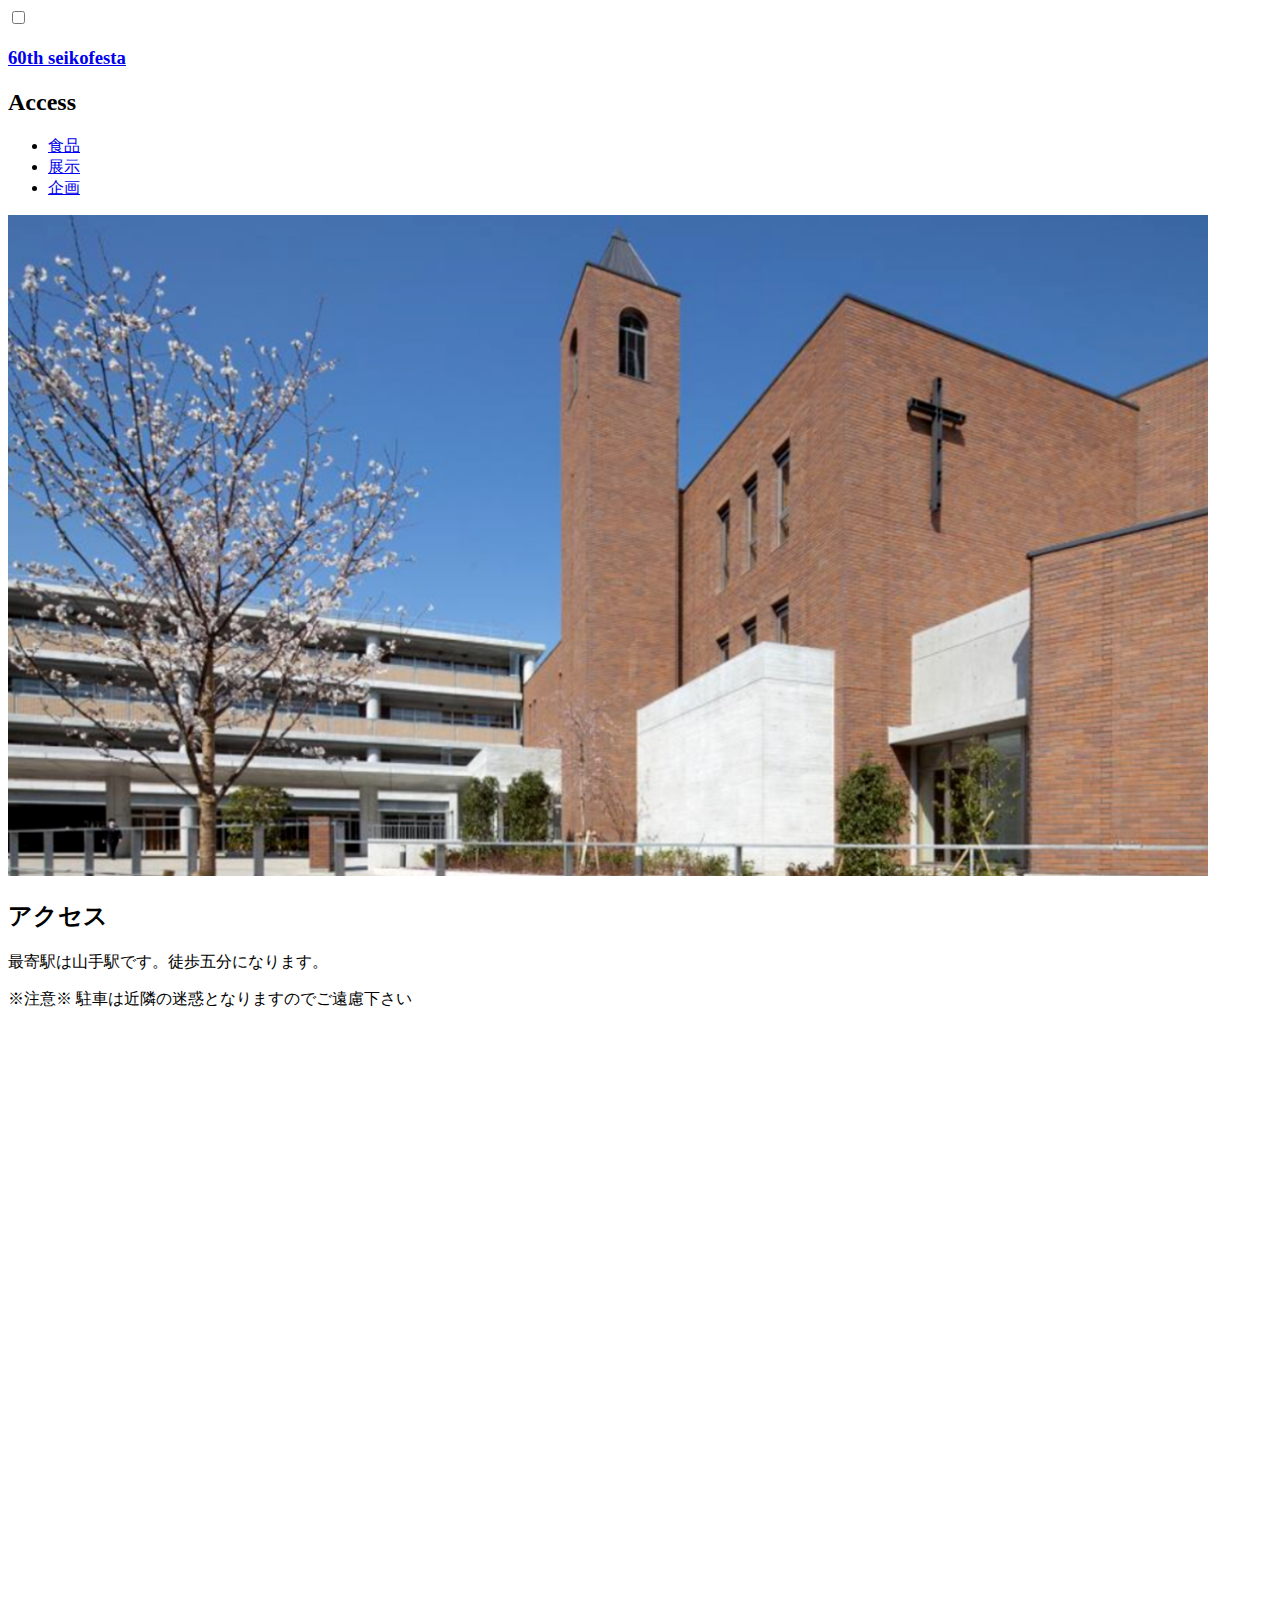
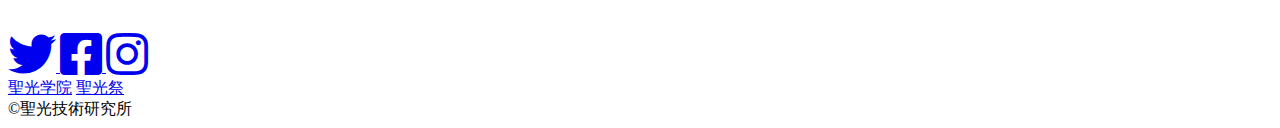
==== access.html @ 958dd289 "mobile ver initial commit" ====
<!DOCTYPE html>
<html lang="en">
<head>
    <meta charset="UTF-8">
    <title>seikofesta</title>
    
    <link rel="stylesheet" href="/css/access.css">
     <link href="https://use.fontawesome.com/releases/v5.6.1/css/all.css" rel="stylesheet">
     <link href="https://fonts.googleapis.com/css?family=Anton|Josefin+Sans&display=swap" rel="stylesheet">

</head>


<body>
<header>
   <input class="l-drawer__checkbox" id="drawerCheckbox" type="checkbox">
        <!-- ハンバーガーアイコン -->
        <label class="l-drawer__icon" for="drawerCheckbox">
            <span class="l-drawer__icon-parts"></span>
        </label>
        <!-- 背景を暗く -->
        <label class="l-drawer__overlay" for="drawerCheckbox"></label>
        <label class="l-drawer__icon" for="drawerCheckbox">
  <span class="l-drawer__icon-parts"></span>
</label>
  <a  href="index.html"> <h3>60th seikofesta</h3></a> 
  
   
    <div class="info">
       <h2 class="main_title">Access</h2>
        <nav>
            <ul>
                <li><a class="list"  href="food.html">食品</a></li>
                <li><a class="list" href="ex.html">展示</a></li>
                <li><a class="last" href="event.html">企画</a></li>
                

            </ul>
        </nav>
        <div class="image">
            <img class="school" src="img/school.png" alt="" width="1200px">
        </div>
    </div>

</header>
<div class="container">

<h2>アクセス</h2>
<div class="caption">
<p>最寄駅は山手駅です。徒歩五分になります。</p>
<p class="care">※注意※ 駐車は近隣の迷惑となりますのでご遠慮下さい</p>
 </div>
 <div class="access">
  <iframe class="map" src="https://www.google.com/maps/embed?pb=!1m14!1m8!1m3!1d6502.557358886709!2d139.643137!3d35.423126!3m2!1i1024!2i768!4f13.1!3m3!1m2!1s0x60185cd1aed46adf%3A0x98d358345f8b751a!2z5a2m5qCh5rOV5Lq66IGW44Oe44Oq44Ki5a2m5ZySIOiBluWFieWtpumZouS4reWtpuagoemrmOetieWtpuagoQ!5e0!3m2!1sja!2sjp!4v1566987151518!5m2!1sja!2sjp" width="800" height="600" frameborder="0" style="border:0;" allowfullscreen=""></iframe>
  </div>
  </div>
   <div class="lastcontent">
          
           <div class="icon">
            <a href="https://twitter.com/seikofes_60" target="_blank">
                <!--           <div class="twitter" >-->
                <i class="fab fa-twitter twitter fa-3x "></i>
                <!--           </div>-->
            </a>
            <a href="https://www.facebook.com/seikofesta/" target="_blank">
                <i class="fab fa-facebook-square facebook fa-3x"></i>
            </a>
            <a href="https://www.instagram.com/explore/tags/%E8%81%96%E5%85%89%E7%A5%AD/" target="_blank">
                <i class="fab fa-instagram instagram fa-3x "></i>
            </a>
             </div>
           <div class="link">           
            <a class="gakuin" href="http://seiko.ac.jp/">聖光学院</a>
            <a class="next" href="http://seikofesta.official.jp/2019/home.html">聖光祭</a>
            </div>
         
        </div>
        <footer>&copy;聖光技術研究所</footer>

    
</body>
</html>
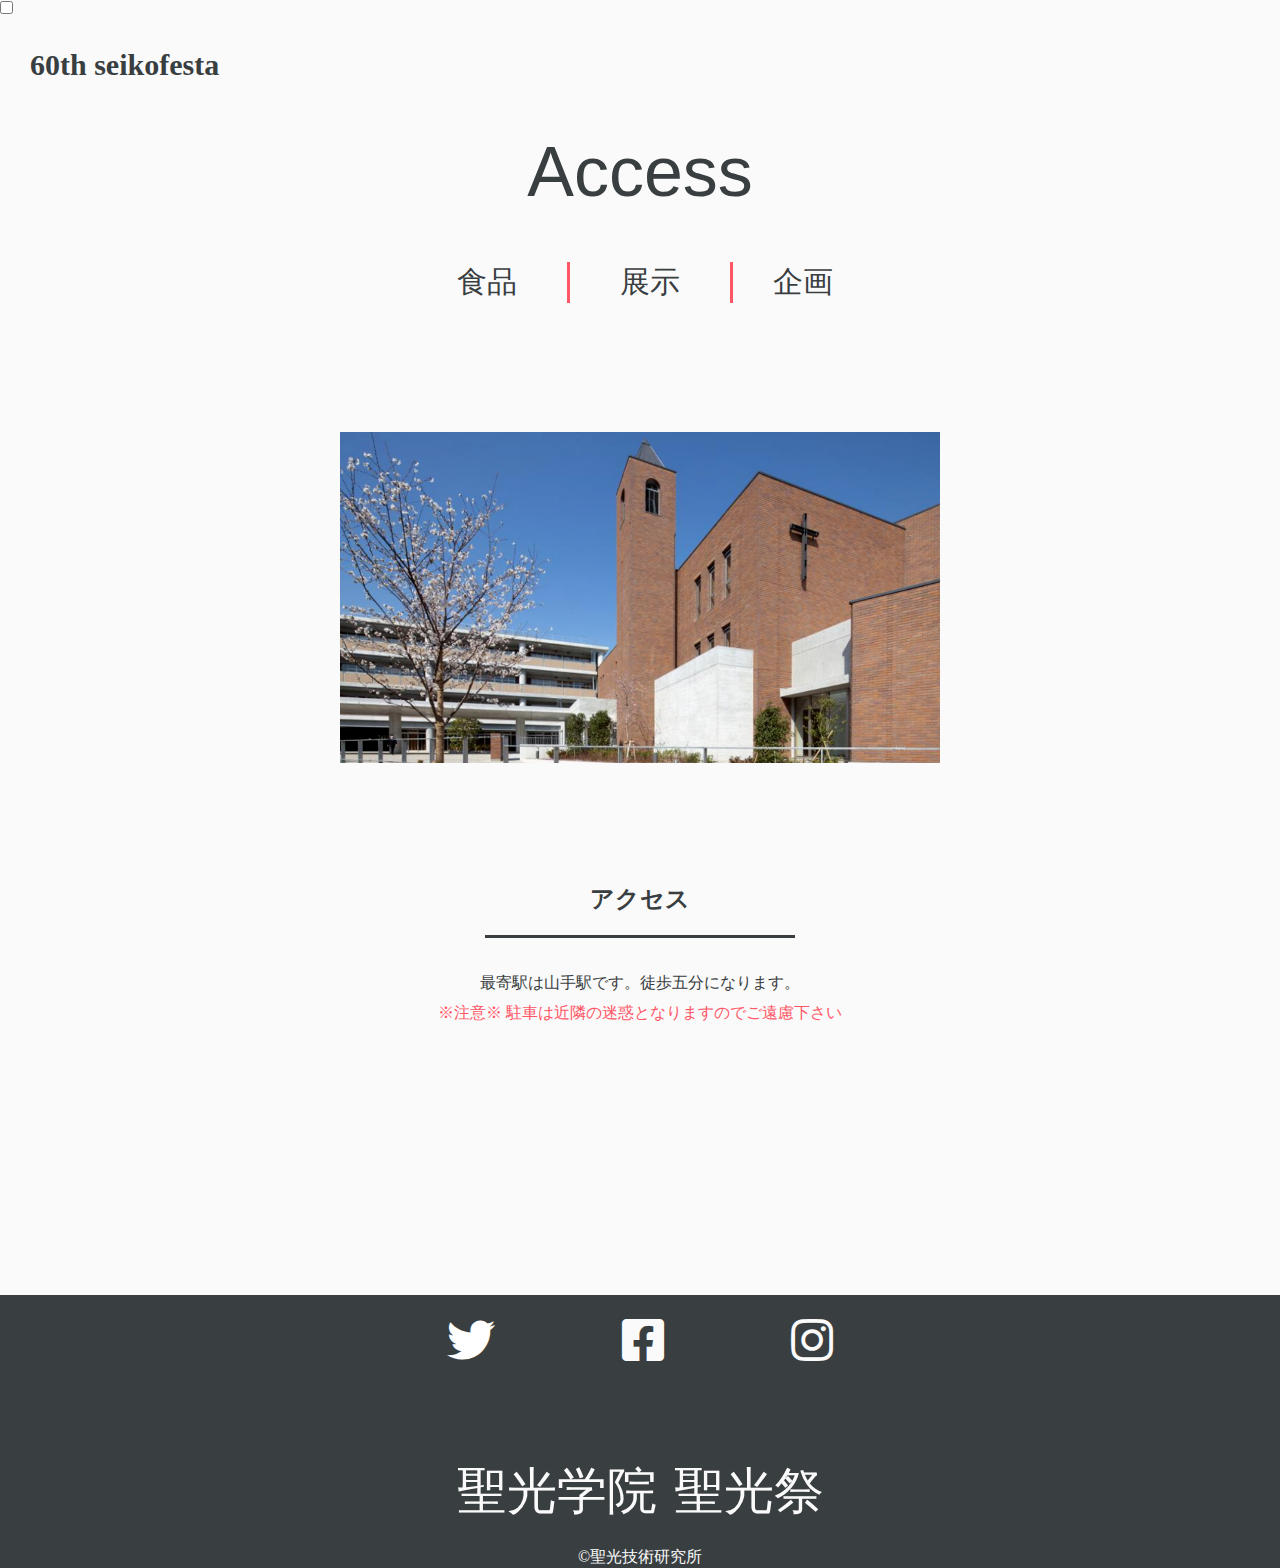
==== commit a51cf570: "mobile update" ====
--- a/access.html
+++ b/access.html
@@ -38,7 +38,7 @@
             </ul>
         </nav>
         <div class="image">
-            <img class="school" src="img/school.png" alt="" width="1200px">
+            <img class="school" src="img/school.png" alt="" width="600px">
         </div>
     </div>
 
--- a/css/access.css
+++ b/css/access.css
@@ -0,0 +1,272 @@
+* {
+    margin: 0;
+    padding: 0;
+}
+
+html {
+    width: 100vw;
+}
+
+.main_title {
+    color: #393E41;
+    /*
+    font-family: 'Josefin Sans', sans-serif;
+font-family: 'Anton', sans-serif;
+*/
+    font-family: halyard-display, sans-serif;
+    font-style: normal;
+    font-weight: 100;
+
+    font-size: 70px;
+    border: none;
+}
+
+h3 {
+    padding: 30px;
+  
+    font-size: 30px;
+    color: #393E41;
+
+}
+
+a {
+    text-decoration: none;
+}
+
+a:hover {
+    opacity: 0.3;
+    transition: 0.3s;
+}
+
+body {
+    color: #393E41;
+    background-color: #FAFAFA
+}
+
+h2 {
+    margin: 0 auto;
+    width: 30vh;
+    text-align: center;
+    padding: 20px;
+    border-bottom: solid;
+    border-bottom-width: 3px;
+
+}
+
+p {
+    line-height: 30px;
+    text-align: center;
+
+}
+
+.caption {
+    overflow: hidden;
+    padding-top: 30px;
+}
+
+.care {
+    color: #FF5666;
+}
+
+
+
+nav {
+    overflow: hidden;
+   
+    
+
+
+
+
+}
+
+
+ul{
+display: flex;
+justify-content: center;
+    align-items: center;
+margin-top: 30px;
+    
+
+}
+li {
+    list-style: none;
+
+
+}
+
+a {
+    text-decoration: none;
+    color: #393E41;
+}
+
+a.list {
+    color: #393E41;
+
+
+    float: left;
+    text-decoration: none;
+    padding: 0px 50px;
+    font-size: 30px;
+    font-family: 'Muli', sans-serif;
+    border-right: solid;
+    border-color: #FF5666;
+
+
+
+}
+
+a.list:hover {
+    opacity: 0.5;
+    transition: 0.1s;
+}
+
+.last {
+    color: #393E41;
+
+
+    float: left;
+    text-decoration: none;
+    padding: 0px 40px;
+    font-size: 30px;
+    font-family: 'Muli', sans-serif;
+    border-right: none;
+    border-color: #FF5666;
+
+}
+
+.last:hover {
+    opacity: 0.5;
+    transition: 0.1a;
+}
+
+.image {
+    width: 100%;
+}
+
+info {
+    margin: 0 auto;
+}
+
+.school {
+    display: block;
+    /* border-radius: 30px;*/
+    margin: 0 auto;
+    margin-top: 129px;
+    margin-bottom: 100px;
+}
+
+.container {
+    overflow: hidden;
+    margin: 0 auto;
+    height: 48vh;
+    
+    width: 100vw;
+
+}
+
+.map {
+    margin: 0 auto;
+    display: block;
+    padding: 30px;
+
+}
+
+.access {}
+
+.lastcontent {
+    height: 28vh;
+    /*    width: 200vh;*/
+    background-color: #393E41;
+    background-size: cover;
+    overflow: hidden;
+    color: #FAFAFA;
+
+
+    text-align: center;
+    display: flex;
+    flex-direction: column;
+    justify-content: center;
+
+
+}
+
+.icon {
+    overflow: hidden;
+    display: flex;
+    justify-content: space-around;
+    width: 40%;
+    margin: 0 auto;
+}
+
+
+
+.twitter {
+    background-color: #393E41;
+    color: #fff;
+
+    overflow: hidden;
+    text-decoration: none;
+}
+
+.facebook {
+
+    background-color: #393E41;
+    color: #FAFAFA;
+    background-size: cover;
+
+    text-decoration: none;
+}
+
+.instagram {
+
+    background-color: #393E41;
+    background-size: cover;
+
+    color: #FAFAFA;
+
+    text-decoration: none;
+}
+
+.gakuin {
+    text-align: center;
+
+    font-size: 50px;
+    color: #FAFAFA;
+    background-color: #393E41;
+    float: none;
+    margin-top: 50px;
+
+}
+
+.link {
+    display: flex;
+    justify-content: space-around;
+    margin: 0 auto;
+    width: 30%;
+    margin-top: 40px;
+}
+
+.next {
+    /*    text-align: center;*/
+    font-size: 50px;
+    color: #FAFAFA;
+    background-color: #393E41;
+    float: none;
+    margin-top: 50px;
+
+}
+
+
+footer {
+    text-align: center;
+    color: #FAFAFA;
+    background-color: #393E41;
+}
+
+.twitter {
+    width: 48px;
+    height: 48px;
+    background-size: cover;
+    overflow: hidden;
+}
